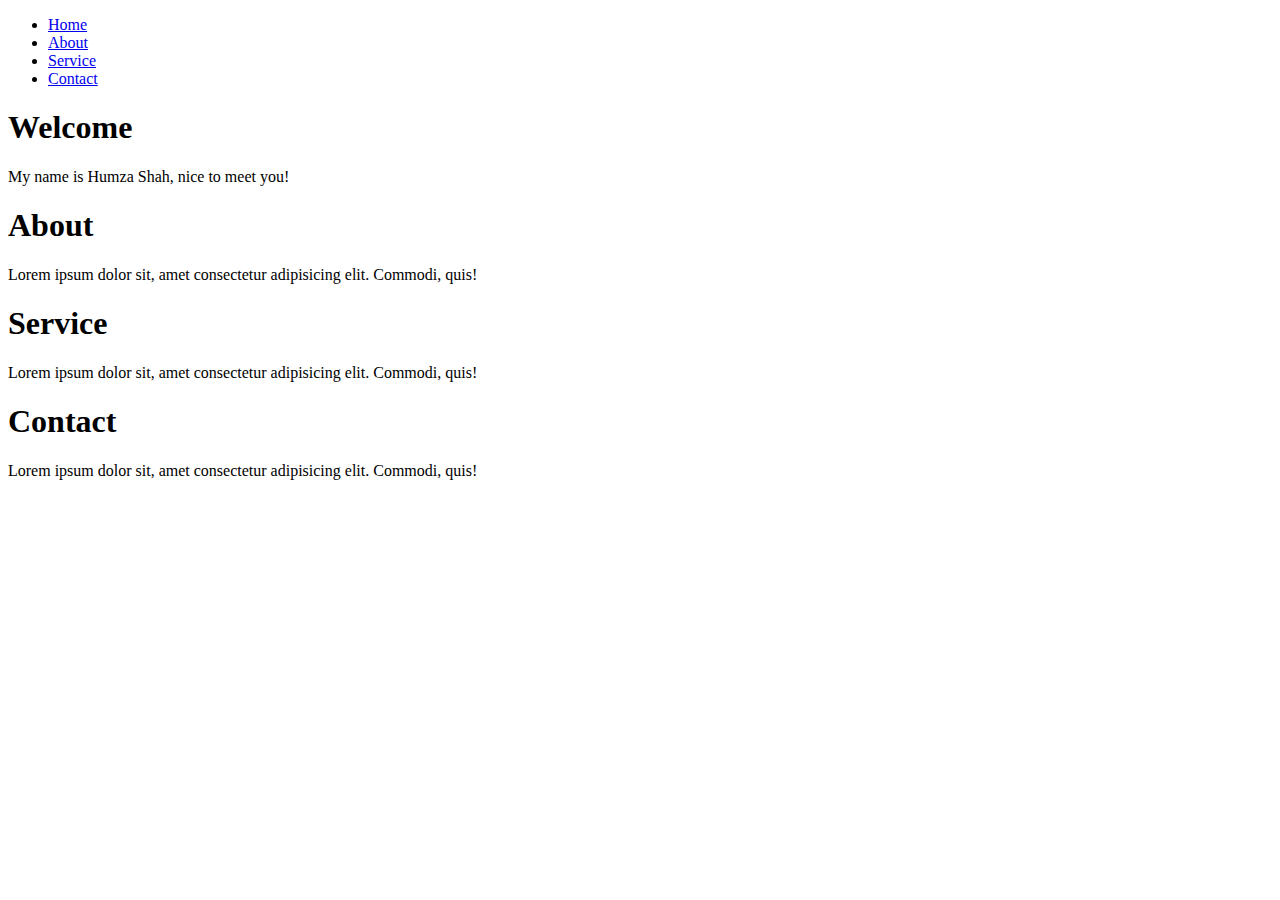
==== index.html @ 1c0752e5 "update" ====
<!DOCTYPE html>
<html lang = "en">
    <head>
        <meta charrset = "UTF-8">
    <meta name = "viewport" content = "width=device-width, initial-scale = 1.0">
    <meta http-equiv="X-UA-Compatible" content = "ie=edge">
    <title> Humza Shah Smooth Scroll</title>
    <link rel = "stylesheet" href = "style.css">

    </head>
    <body> 
        <div class="container">
            <nav class="navbar">
                <ul>
                    <li><a href="#home">Home</a></li>
                    <li><a href="#about">About</a></li>
                    <li><a href="#service">Service</a></li>
                    <li><a href="#contact">Contact</a></li>
                </ul>
                </nav>
            <section id="home">
            <h1>Welcome</h1>
            <p class="lead">My name is Humza Shah, nice to meet you!</p>
            </section>
            <section id="about">
                <h1>About</h1>
                <p class="lead">Lorem ipsum dolor sit, amet consectetur adipisicing elit. Commodi, quis!</p>
            </section>
            <section id="service">
                <h1>Service</h1>
                <p class="lead">Lorem ipsum dolor sit, amet consectetur adipisicing elit. Commodi, quis!</p>
            </section>
            <section id="contact">
                <h1>Contact</h1>
                <p class="lead">Lorem ipsum dolor sit, amet consectetur adipisicing elit. Commodi, quis!</p>
            </section>
        </div>

    </body>
    



    
</html>
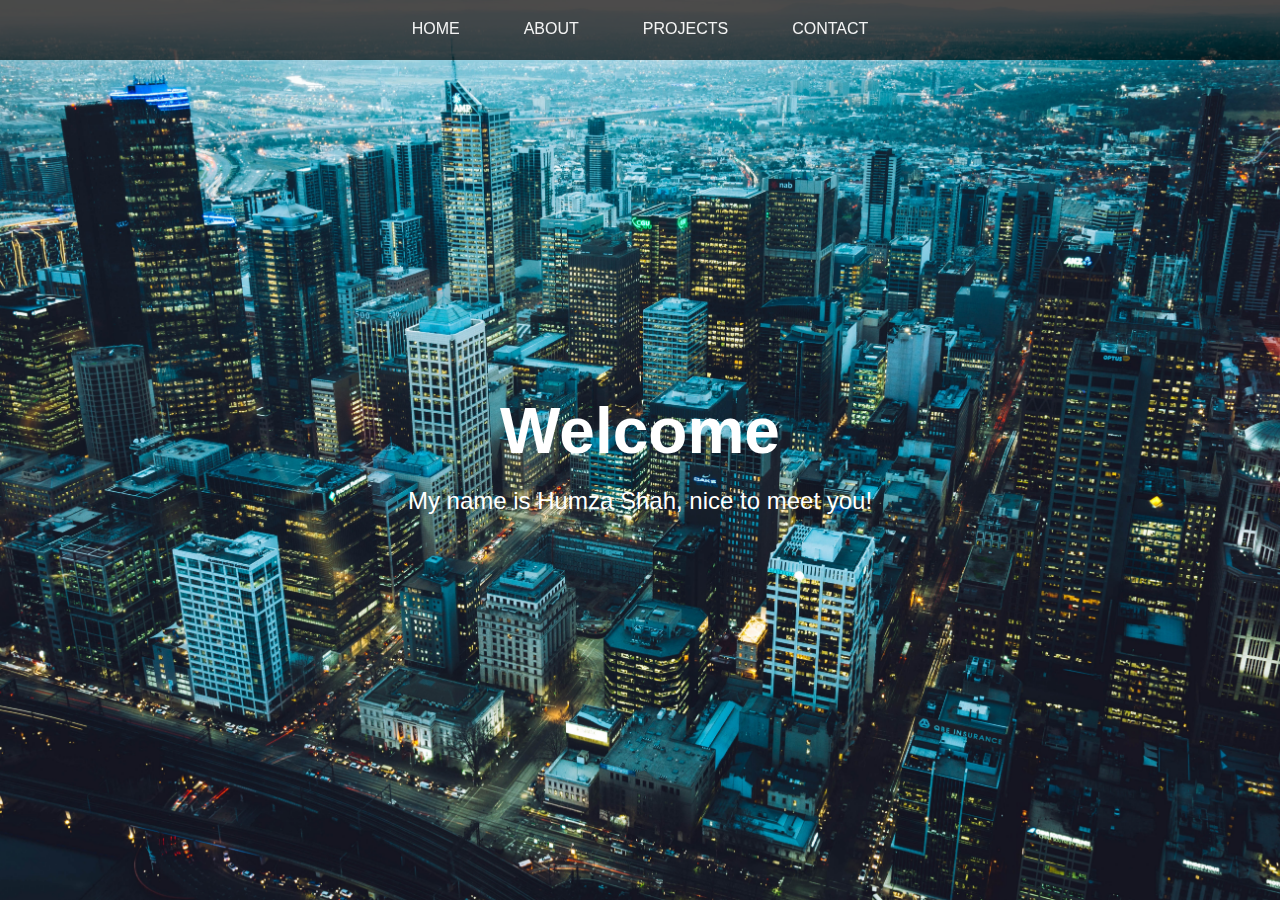
==== commit e90d7fa0: "typo" ====
--- a/index.html
+++ b/index.html
@@ -14,7 +14,7 @@
                 <ul>
                     <li><a href="#home">Home</a></li>
                     <li><a href="#about">About</a></li>
-                    <li><a href="#service">Service</a></li>
+                    <li><a href="#projects">Projects</a></li>
                     <li><a href="#contact">Contact</a></li>
                 </ul>
                 </nav>
@@ -24,15 +24,15 @@
             </section>
             <section id="about">
                 <h1>About</h1>
-                <p class="lead">Lorem ipsum dolor sit, amet consectetur adipisicing elit. Commodi, quis!</p>
+                <p class="lead">Software engineer</p>
             </section>
-            <section id="service">
-                <h1>Service</h1>
-                <p class="lead">Lorem ipsum dolor sit, amet consectetur adipisicing elit. Commodi, quis!</p>
+            <section id="projects">
+                <h1>Projects</h1>
+                <p class="lead">Welcome to my projects, click one of my projects to view</p>
             </section>
-            <section id="contact">
+            <section id="resume">
                 <h1>Contact</h1>
-                <p class="lead">Lorem ipsum dolor sit, amet consectetur adipisicing elit. Commodi, quis!</p>
+                <p class="lead">Contact me here</p>
             </section>
         </div>
 
--- a/style.css
+++ b/style.css
@@ -0,0 +1,95 @@
+* {
+    margin: 0;
+    padding: 0;
+  }
+  
+  body {
+    font-family: Arial, Helvetica, sans-serif;
+    background: #333;
+    color: #fff;
+    height: 100vh;
+    line-height: 1.6;
+    overflow: hidden;
+  }
+  
+  .container {
+    width: 100%;
+    height: 100%;
+    /* CSS Smooth Scroll */
+    overflow-y: scroll; 
+    scroll-behavior: smooth;
+    scroll-snap-type: y mandatory;
+  }
+  
+  .lead {
+    font-size: 1.5rem;
+  }
+  
+  .navbar {
+    position: fixed;
+    top: 0;
+    z-index: 1;
+    display: flex;
+    width: 100%;
+    height: 60px;
+    background: rgba(0,0,0,0.7);
+  }
+  
+  .navbar ul {
+    display: flex;
+    list-style: none;
+    width: 100%;
+    justify-content: center;
+  }
+  
+  .navbar ul li {
+    margin: 0 1rem;
+    padding: 1rem;
+  }
+  
+  .navbar ul li a {
+    text-decoration: none;
+    text-transform: uppercase;
+    color: #f4f4f4;
+  }
+  
+  .navbar ul li a:hover {
+    color: skyblue;
+  }
+  
+  section {
+    display: flex;
+    flex-direction: column;
+    align-items: center;
+    justify-content: center;
+    text-align: center;
+    width: 100%;
+    height: 100vh;
+   
+    /* Scroll Snap */
+    scroll-snap-align: center;
+  }
+  
+  section h1 {
+    font-size: 4rem;
+  }
+  
+  
+  /* Section Images */
+  section#home {
+    background: url("pexels-maxime-francis-2246476.jpg") no-repeat center center/cover;;
+  }
+  
+  
+  section#about {
+    background: url("Aesthetic-Computer-Wallpaper-4k.jpg" ) no-repeat center center/cover;;
+  }
+  
+  section#service {
+    background: url("https://source.unsplash.com/K2tdx2mFDHc/1600x900");
+  }
+  
+  section#contact {
+    background: url('https://source.unsplash.com/2aAHlfDOhJM/1600x900') no-repeat center center/cover;;
+  }
+  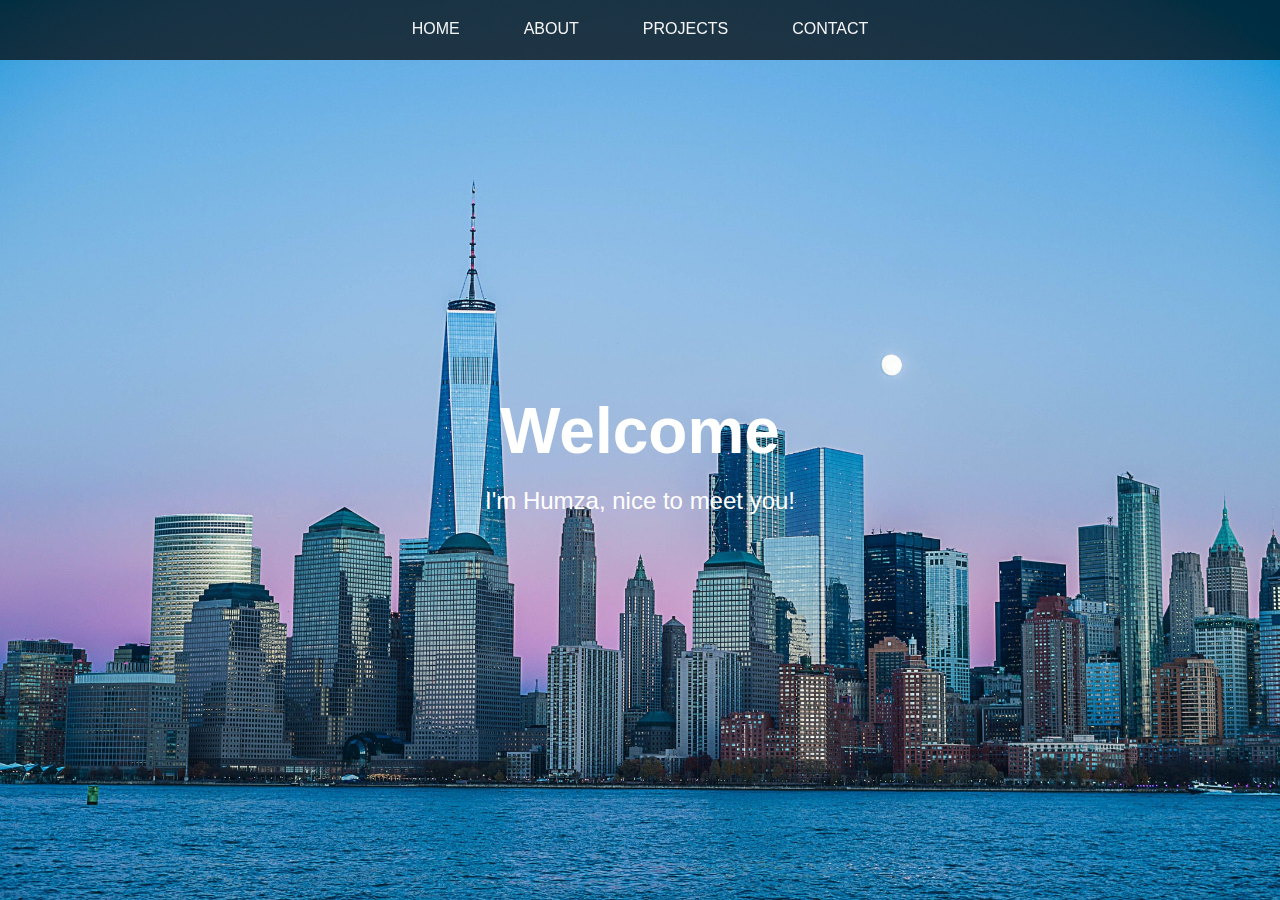
==== commit 6c8f1954: "updated pictures" ====
--- a/index.html
+++ b/index.html
@@ -4,7 +4,7 @@
         <meta charrset = "UTF-8">
     <meta name = "viewport" content = "width=device-width, initial-scale = 1.0">
     <meta http-equiv="X-UA-Compatible" content = "ie=edge">
-    <title> Humza Shah Smooth Scroll</title>
+    <title> Humza Shah Personal Portfolio</title>
     <link rel = "stylesheet" href = "style.css">
 
     </head>
@@ -20,19 +20,41 @@
                 </nav>
             <section id="home">
             <h1>Welcome</h1>
-            <p class="lead">My name is Humza Shah, nice to meet you!</p>
+            <p class="lead">I'm Humza, nice to meet you!</p>
             </section>
             <section id="about">
                 <h1>About</h1>
                 <p class="lead">Software engineer</p>
+                <p1>
+                    Skills: Java, Python, HTML, CSS, javaScript
+                </p1>
+                <p2>
+                    Tools and Technologies: Visual Studio, Eclipse, Git, Linux, Windows, Unreal Engine, Unity 3D
+                </p2> 
             </section>
             <section id="projects">
                 <h1>Projects</h1>
-                <p class="lead">Welcome to my projects, click one of my projects to view</p>
+                <p class="lead">Please come and check out my projects!</p>
+                <body> 
+                    <form action="index2.html">
+                        <button type="submit">quickSort Algorithm</button>
+                     </form>
+                     <form action="indexDFS.html">
+                        <button type="submit">DFS Maze</button>
+                     </form>
+                </body>
             </section>
-            <section id="resume">
+            <section id="contact">
                 <h1>Contact</h1>
-                <p class="lead">Contact me here</p>
+                <p class="lead">
+                    <a href="mailto:humzashah1001@gmail.com">Send me an Email!</a>
+                </p>
+                <p1 class = "lead">
+                    <b href="https://www.linkedin.com/in/humzashah1001/">My LinkedIn Account</a>
+                </p1> 
+                <p2 class = "lead">
+                    <c href="https://github.com/ShahHumza">My GitHub Account</a>
+                </p2> 
             </section>
         </div>
 
--- a/style.css
+++ b/style.css
@@ -2,11 +2,12 @@
     margin: 0;
     padding: 0;
   }
+
   
   body {
     font-family: Arial, Helvetica, sans-serif;
     background: #333;
-    color: #fff;
+    color: rgb(255, 255, 255);
     height: 100vh;
     line-height: 1.6;
     overflow: hidden;
@@ -73,23 +74,34 @@
   section h1 {
     font-size: 4rem;
   }
+
+
   
   
   /* Section Images */
   section#home {
-    background: url("pexels-maxime-francis-2246476.jpg") no-repeat center center/cover;;
+    background: url("jonathan-roger-LY1eyQMFeyo-unsplash.jpg") no-repeat center center/cover;;
   }
-  
   
   section#about {
     background: url("Aesthetic-Computer-Wallpaper-4k.jpg" ) no-repeat center center/cover;;
   }
   
-  section#service {
+  section#projects {
     background: url("https://source.unsplash.com/K2tdx2mFDHc/1600x900");
   }
+
+    /* Last Page */
+  section#contact {
+    background: url("full-moon-mountain-peak-snow-covered-moon-light-iceland-3840x2160-7288.jpg") no-repeat center center/cover;;
+  }
+  a:link {
+    color: green;
+    background-color: transparent;
+    text-decoration: none;
+  }
   
-  section#contact {
-    background: url('https://source.unsplash.com/2aAHlfDOhJM/1600x900') no-repeat center center/cover;;
-  }
+
+
+  
   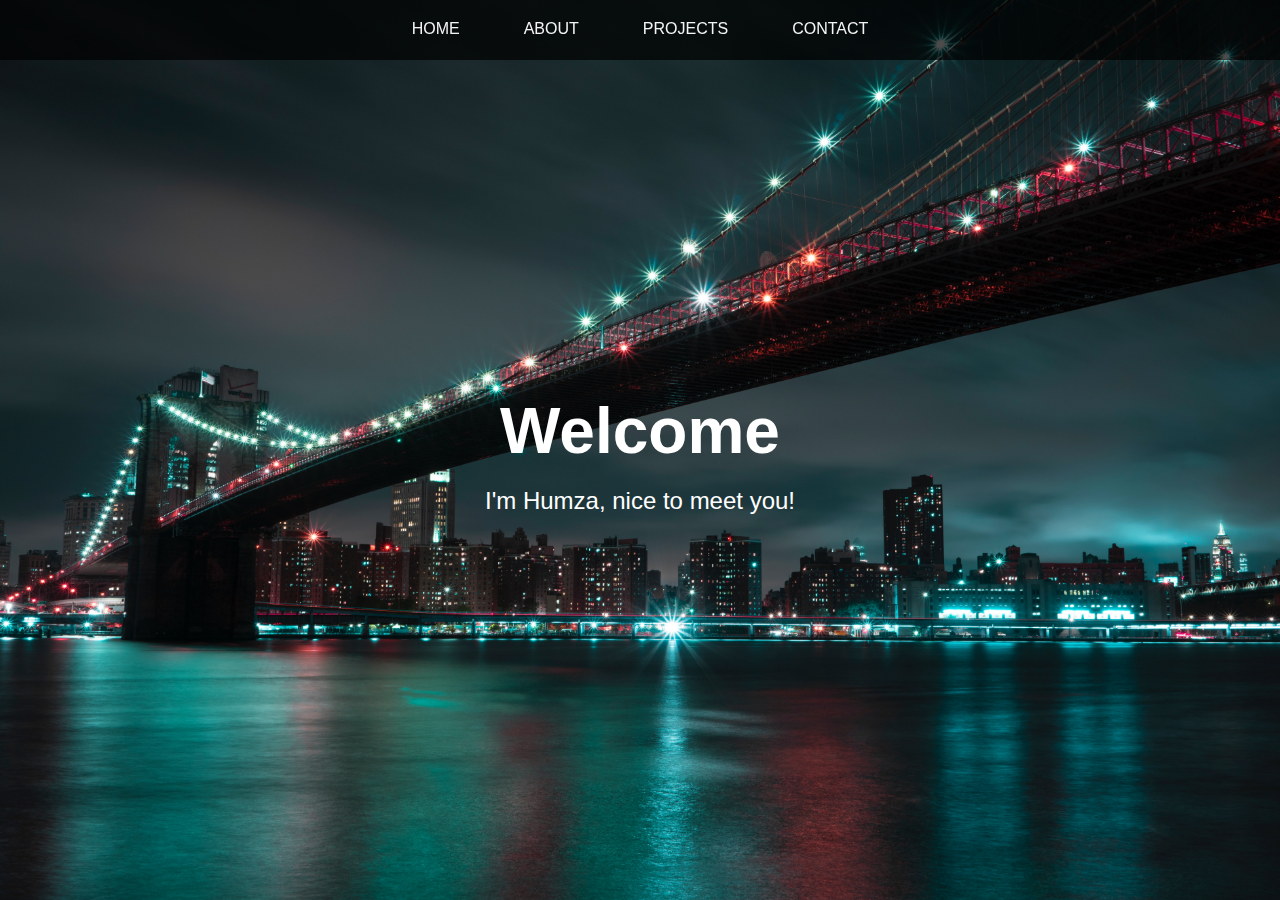
==== commit 90b8a18d: "Updated Main Page" ====
--- a/index.html
+++ b/index.html
@@ -50,10 +50,10 @@
                     <a href="mailto:humzashah1001@gmail.com">Send me an Email!</a>
                 </p>
                 <p1 class = "lead">
-                    <b href="https://www.linkedin.com/in/humzashah1001/">My LinkedIn Account</a>
+                    <a href="https://www.linkedin.com/in/humzashah1001/">My LinkedIn Account</a>
                 </p1> 
                 <p2 class = "lead">
-                    <c href="https://github.com/ShahHumza">My GitHub Account</a>
+                    <a href="https://github.com/ShahHumza">My GitHub Account</a>
                 </p2> 
             </section>
         </div>
--- a/style.css
+++ b/style.css
@@ -75,32 +75,40 @@
     font-size: 4rem;
   }
 
-
   
   
   /* Section Images */
   section#home {
-    background: url("jonathan-roger-LY1eyQMFeyo-unsplash.jpg") no-repeat center center/cover;;
+    background: url("brooklyn-bridge-manhattan-city-lights-night-cityscape-river-7952x5304-1703.jpg")no-repeat center center/cover;
   }
-  
   section#about {
-    background: url("Aesthetic-Computer-Wallpaper-4k.jpg" ) no-repeat center center/cover;;
+    background: url("Aesthetic-Computer-Wallpaper-4k.jpg" ) no-repeat center center/cover;
   }
   
   section#projects {
-    background: url("https://source.unsplash.com/K2tdx2mFDHc/1600x900");
+    background: url("https://source.unsplash.com/K2tdx2mFDHc/1600x900")no-repeat center center/cover;
   }
 
     /* Last Page */
   section#contact {
-    background: url("full-moon-mountain-peak-snow-covered-moon-light-iceland-3840x2160-7288.jpg") no-repeat center center/cover;;
+    background: url("full-moon-mountain-peak-snow-covered-moon-light-iceland-3840x2160-7288.jpg") no-repeat center center/cover;
   }
+  
+  
   a:link {
-    color: green;
+    color: rgb(0, 255, 255);
     background-color: transparent;
     text-decoration: none;
   }
-  
+  a:active {
+    color: yellow;
+    background-color: transparent;
+ }
+ a:visited {
+  color: rgb(0, 255, 255);
+  background-color: transparent;
+  text-decoration: none;
+}
 
 
   
